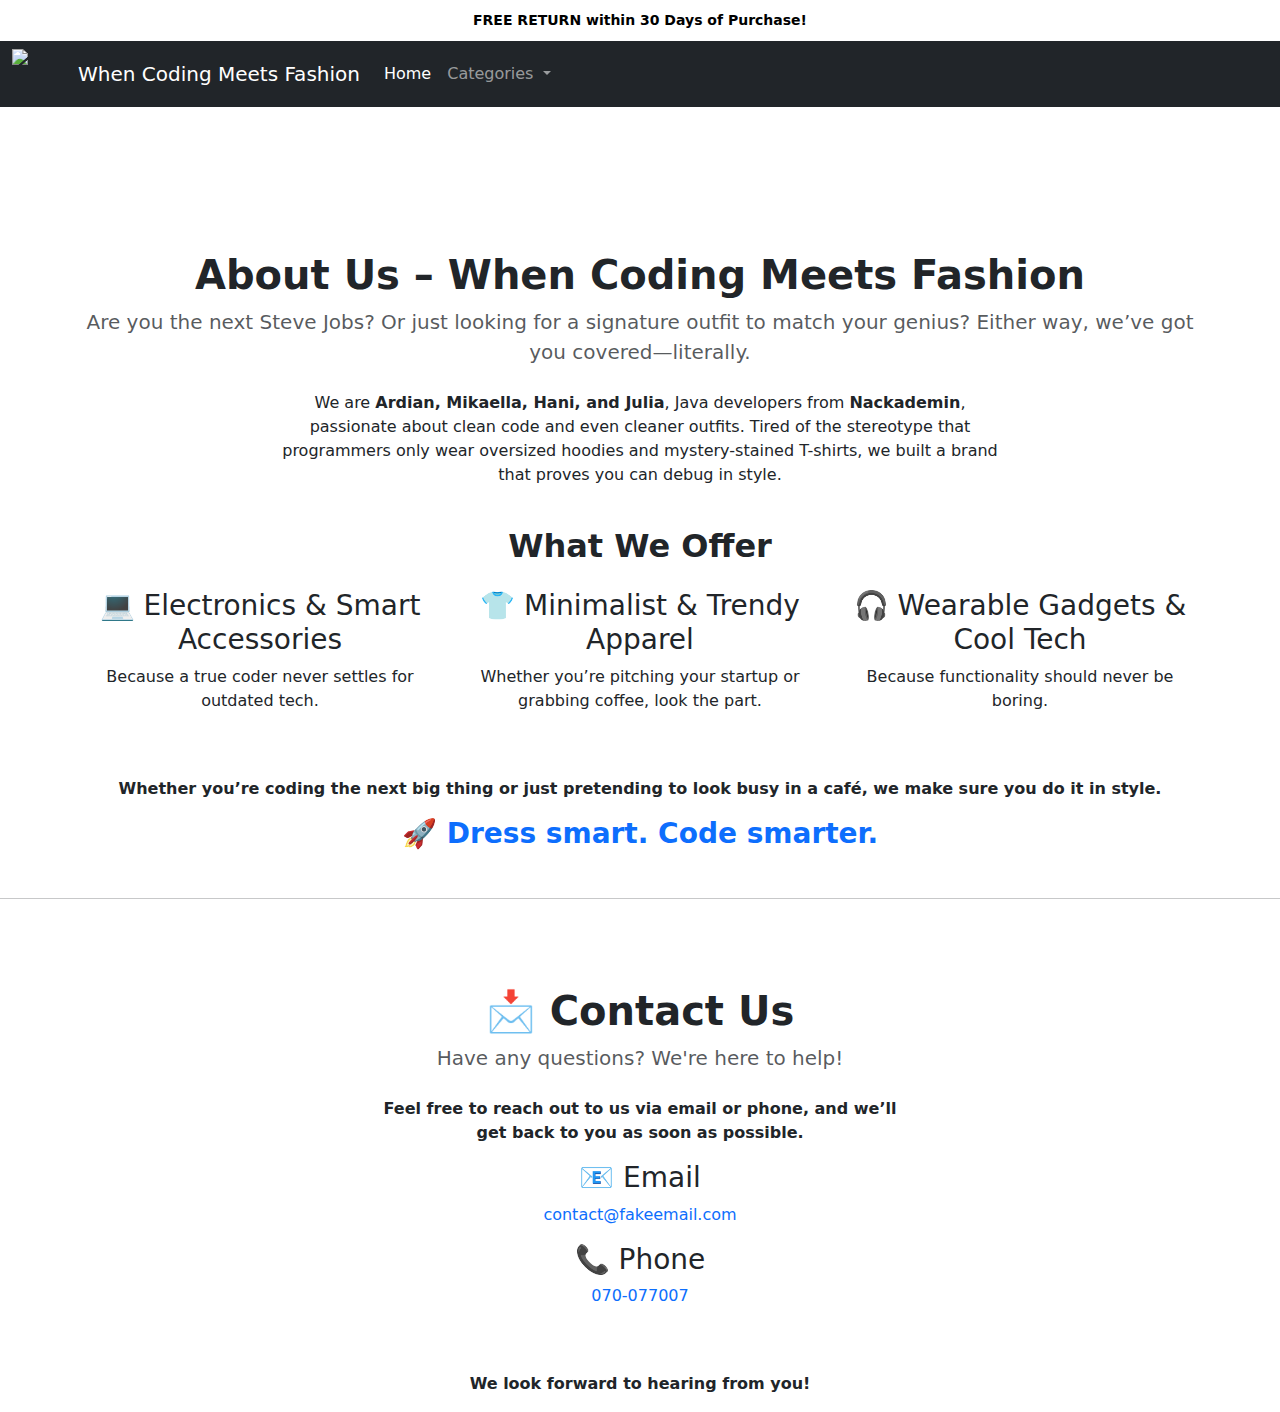
==== AboutUs.html @ fd047768 "Navbar "Categories"" ====
<!DOCTYPE html>
<html lang="en">
  <head>
    <meta charset="UTF-8" />
    <meta name="viewport" content="width=device-width, initial-scale=1.0" />
    <title>Web Shop</title>
    <link rel="stylesheet" href="style.css" />
    <link
      rel="stylesheet"
      href="https://cdn.jsdelivr.net/npm/bootstrap@5.1.3/dist/css/bootstrap.min.css"
    />
  </head>
  <body>
    <!-- HEADER -->
    <header>
      <!-- Free Delivery Header -->
      <div class="header-banner text-center">
        FREE RETURN within 30 Days of Purchase!
      </div>

      <!-- NAV -->
      <nav class="navbar navbar-expand-lg navbar-dark bg-dark">
        <!-- Ändrar färg på NavBar -->
        <div class="container-fluid">
          <!-- Image Logo-->

          <img
            src="Images/logoipsum-361.svg"
            alt="Logo"
            width="50"
            height="50"
            class="d-inline-block align-text-top"
          />
          <a class="navbar-brand ms-3" href="index.html"
            >When Coding Meets Fashion</a
          >
          <button
            class="navbar-toggler"
            type="button"
            data-bs-toggle="collapse"
            data-bs-target="#navbarSupportedContent"
            aria-controls="navbarSupportedContent"
            aria-expanded="false"
            aria-label="Toggle navigation"
          >
            <span class="navbar-toggler-icon"></span>
          </button>
          <div class="collapse navbar-collapse" id="navbarSupportedContent">
            <ul class="navbar-nav me-auto mb-2 mb-lg-0">
              <li class="nav-item">
                <a class="nav-link active" aria-current="page" href="index.html"
                  >Home</a
                >
              </li>
              <li class="nav-item dropdown">
                <a
                  class="nav-link dropdown-toggle"
                  href="#"
                  role="button"
                  data-bs-toggle="dropdown"
                  aria-expanded="false"
                >
                  <!--  Dropdown Menu -->
                  Categories
                </a>
                <ul class="dropdown-menu">
                  <li>
                    <a class="dropdown-item" href="products.html"
                      >All Products</a
                    >
                  </li>
                  <li>
                    <a class="dropdown-item" href="products.html?category=men"
                      >Mens Clothing</a
                    >
                  </li>
                  <li>
                    <a class="dropdown-item" href="products.html?category=women"
                      >Womans Clothing</a
                    >
                  </li>
                  <li>
                    <a
                      class="dropdown-item"
                      href="products.html?category=jewelery"
                      >Jewelery</a
                    >
                  </li>
                  <li>
                    <a
                      class="dropdown-item"
                      href="products.html?category=electronics"
                      >Electronics</a
                    >
                  </li>
                  <li><hr class="dropdown-divider" /></li>
                  <li>
                    <a class="dropdown-item" href="AboutUs.html">About Us</a>
                    <a class="dropdown-item" href="AboutUs.html#contactID"
                      >Contact Us</a
                    >
                  </li>
                </ul>
              </li>
            </ul>
          </div>
        </div>
      </nav>
    </header>

    <br /><br /><br /><br />
    <!-- About us  -->

    <div class="container mt-5">
      <div class="text-center">
        <h1 class="fw-bold">About Us – When Coding Meets Fashion</h1>
        <p class="lead text-muted">
          Are you the next Steve Jobs? Or just looking for a signature outfit to
          match your genius? Either way, we’ve got you covered—literally.
        </p>
      </div>

      <div class="row justify-content-center mt-4">
        <div class="col-md-8">
          <p class="text-center">
            We are <strong>Ardian, Mikaella, Hani, and Julia</strong>, Java
            developers from <strong>Nackademin</strong>, passionate about clean
            code and even cleaner outfits. Tired of the stereotype that
            programmers only wear oversized hoodies and mystery-stained
            T-shirts, we built a brand that proves you can debug in style.
          </p>
        </div>
      </div>

      <div class="row text-center mt-4">
        <h2 class="fw-semibold">What We Offer</h2>
        <div class="col-md-4 mt-3">
          <h3>💻 Electronics & Smart Accessories</h3>
          <p>Because a true coder never settles for outdated tech.</p>
        </div>
        <div class="col-md-4 mt-3">
          <h3>👕 Minimalist & Trendy Apparel</h3>
          <p>
            Whether you’re pitching your startup or grabbing coffee, look the
            part.
          </p>
        </div>
        <div class="col-md-4 mt-3">
          <h3>🎧 Wearable Gadgets & Cool Tech</h3>
          <p>Because functionality should never be boring.</p>
        </div>
      </div>

      <div class="text-center mt-5">
        <p class="fw-bold">
          Whether you’re coding the next big thing or just pretending to look
          busy in a café, we make sure you do it in style.
        </p>
        <h3 class="text-primary fw-bold">🚀 Dress smart. Code smarter.</h3>
      </div>
    </div>
    <br />
    <hr id="contactID" />
    <br />
    <div class="container mt-5">
      <div class="text-center">
        <h1 class="fw-bold">📩 Contact Us</h1>
        <p class="lead text-muted">Have any questions? We're here to help!</p>
      </div>

      <div class="row justify-content-center mt-4">
        <div class="col-md-6 text-center">
          <p class="fw-semibold">
            Feel free to reach out to us via email or phone, and we’ll get back
            to you as soon as possible.
          </p>

          <div class="mt-3">
            <h3>📧 Email</h3>
            <p>
              <a
                href="mailto:contact@fakeemail.com"
                class="text-decoration-none"
                >contact@fakeemail.com</a
              >
            </p>
          </div>

          <div class="mt-3">
            <h3>📞 Phone</h3>
            <p>
              <a href="tel:0707007" class="text-decoration-none">070-077007</a>
            </p>
          </div>
        </div>
      </div>

      <div class="text-center mt-5">
        <p class="fw-bold">We look forward to hearing from you!</p>
      </div>
    </div>

    <!-- Lägg till Bootstrap JavaScript -->
    <script src="https://cdn.jsdelivr.net/npm/@popperjs/core@2.11.6/dist/umd/popper.min.js"></script>
    <script src="https://cdn.jsdelivr.net/npm/bootstrap@5.1.3/dist/js/bootstrap.bundle.min.js"></script>
    <script src="product.js"></script>
  </body>
</html>
---- style.css ----
.header-banner {
            background-color: #ffffff; 
            color: #000; 
            text-align: center;
            padding: 10px;
            font-weight: bold;
            font-size: 14px;
        }


        .hover-zoom {
            transition: transform 0.3s ease-in-out;
          }
          
          .hover-zoom:hover {
            transform: scale(1.1);
          }
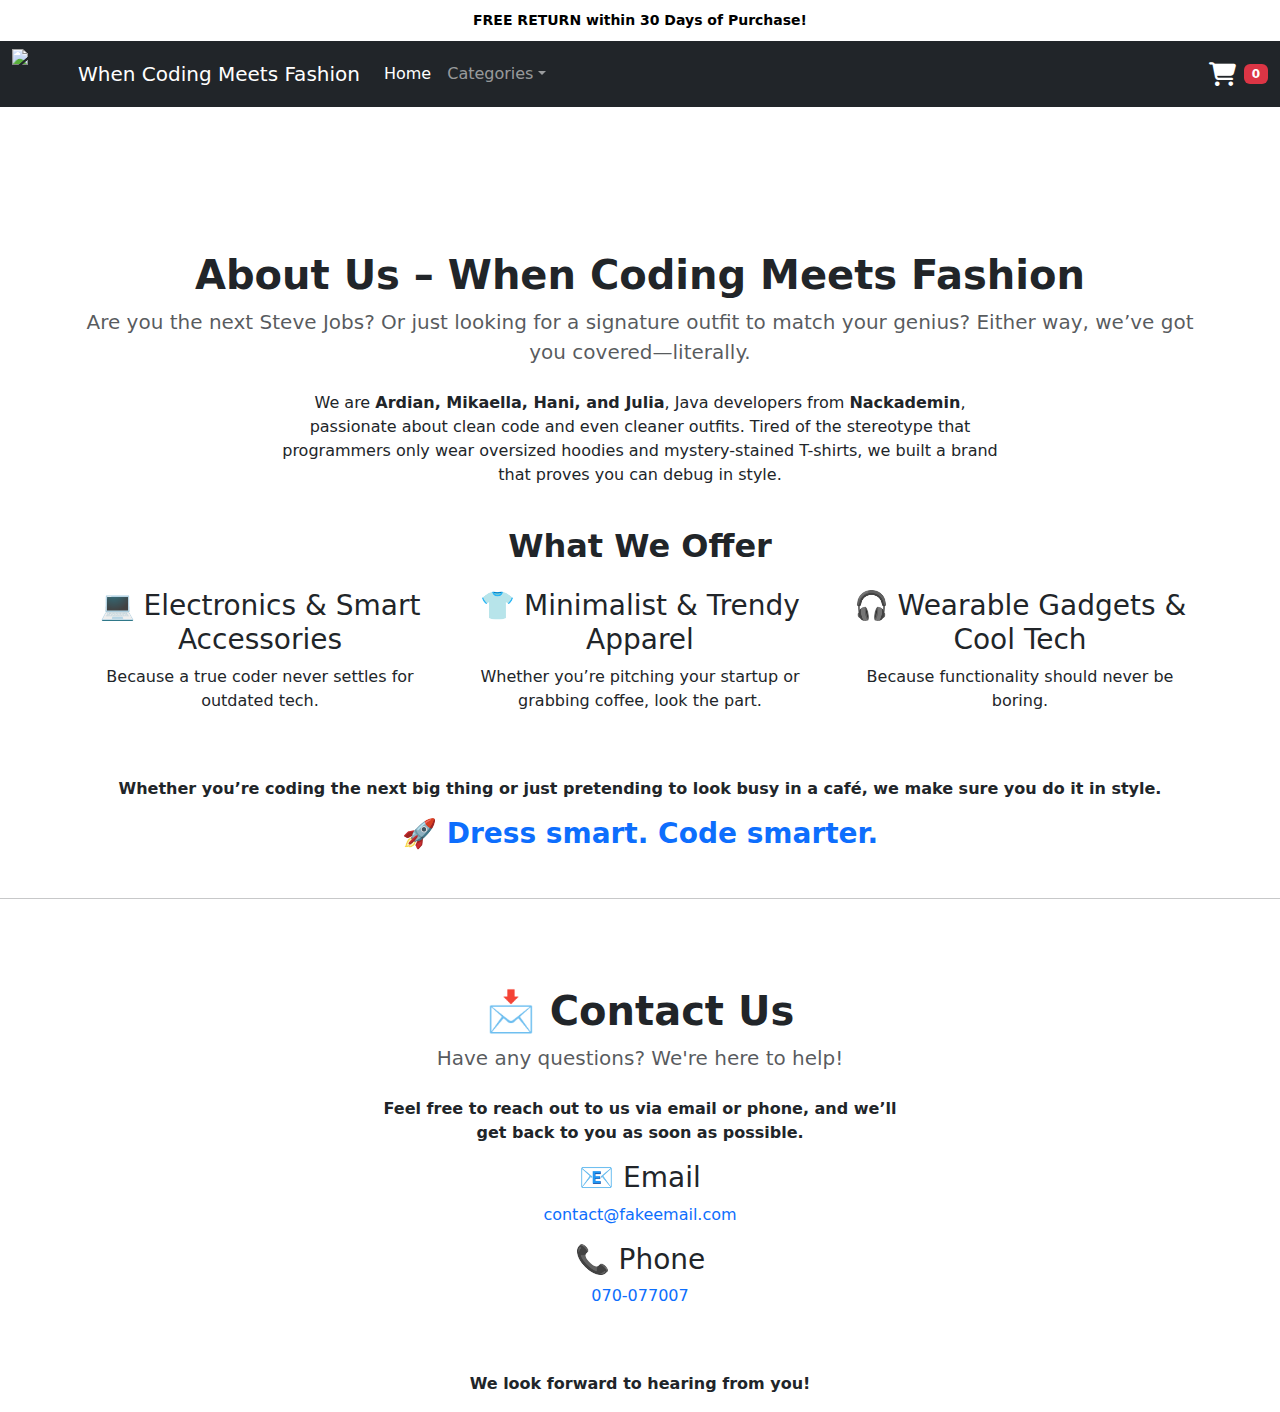
==== commit a82c62e1: "added icon + counter in navbar" ====
--- a/AboutUs.html
+++ b/AboutUs.html
@@ -9,6 +9,10 @@
       rel="stylesheet"
       href="https://cdn.jsdelivr.net/npm/bootstrap@5.1.3/dist/css/bootstrap.min.css"
     />
+    <link
+      rel="stylesheet"
+      href="https://cdnjs.cloudflare.com/ajax/libs/font-awesome/6.5.1/css/all.min.css"
+    />
   </head>
   <body>
     <!-- HEADER -->
@@ -20,10 +24,7 @@
 
       <!-- NAV -->
       <nav class="navbar navbar-expand-lg navbar-dark bg-dark">
-        <!-- Ändrar färg på NavBar -->
         <div class="container-fluid">
-          <!-- Image Logo-->
-
           <img
             src="Images/logoipsum-361.svg"
             alt="Logo"
@@ -34,6 +35,7 @@
           <a class="navbar-brand ms-3" href="index.html"
             >When Coding Meets Fashion</a
           >
+
           <button
             class="navbar-toggler"
             type="button"
@@ -45,6 +47,7 @@
           >
             <span class="navbar-toggler-icon"></span>
           </button>
+
           <div class="collapse navbar-collapse" id="navbarSupportedContent">
             <ul class="navbar-nav me-auto mb-2 mb-lg-0">
               <li class="nav-item">
@@ -59,10 +62,8 @@
                   role="button"
                   data-bs-toggle="dropdown"
                   aria-expanded="false"
+                  >Categories</a
                 >
-                  <!--  Dropdown Menu -->
-                  Categories
-                </a>
                 <ul class="dropdown-menu">
                   <li>
                     <a class="dropdown-item" href="products.html"
@@ -76,7 +77,7 @@
                   </li>
                   <li>
                     <a class="dropdown-item" href="products.html?category=women"
-                      >Womans Clothing</a
+                      >Womens Clothing</a
                     >
                   </li>
                   <li>
@@ -103,6 +104,15 @@
                 </ul>
               </li>
             </ul>
+
+            <!-- Cart Icon with Counter -->
+            <div class="d-flex align-items-center">
+              <i
+                class="fa-solid fa-cart-shopping"
+                style="color: #ffffff; font-size: 1.5rem; cursor: pointer"
+              ></i>
+              <span id="cart-counter" class="badge bg-danger ms-2">0</span>
+            </div>
           </div>
         </div>
       </nav>
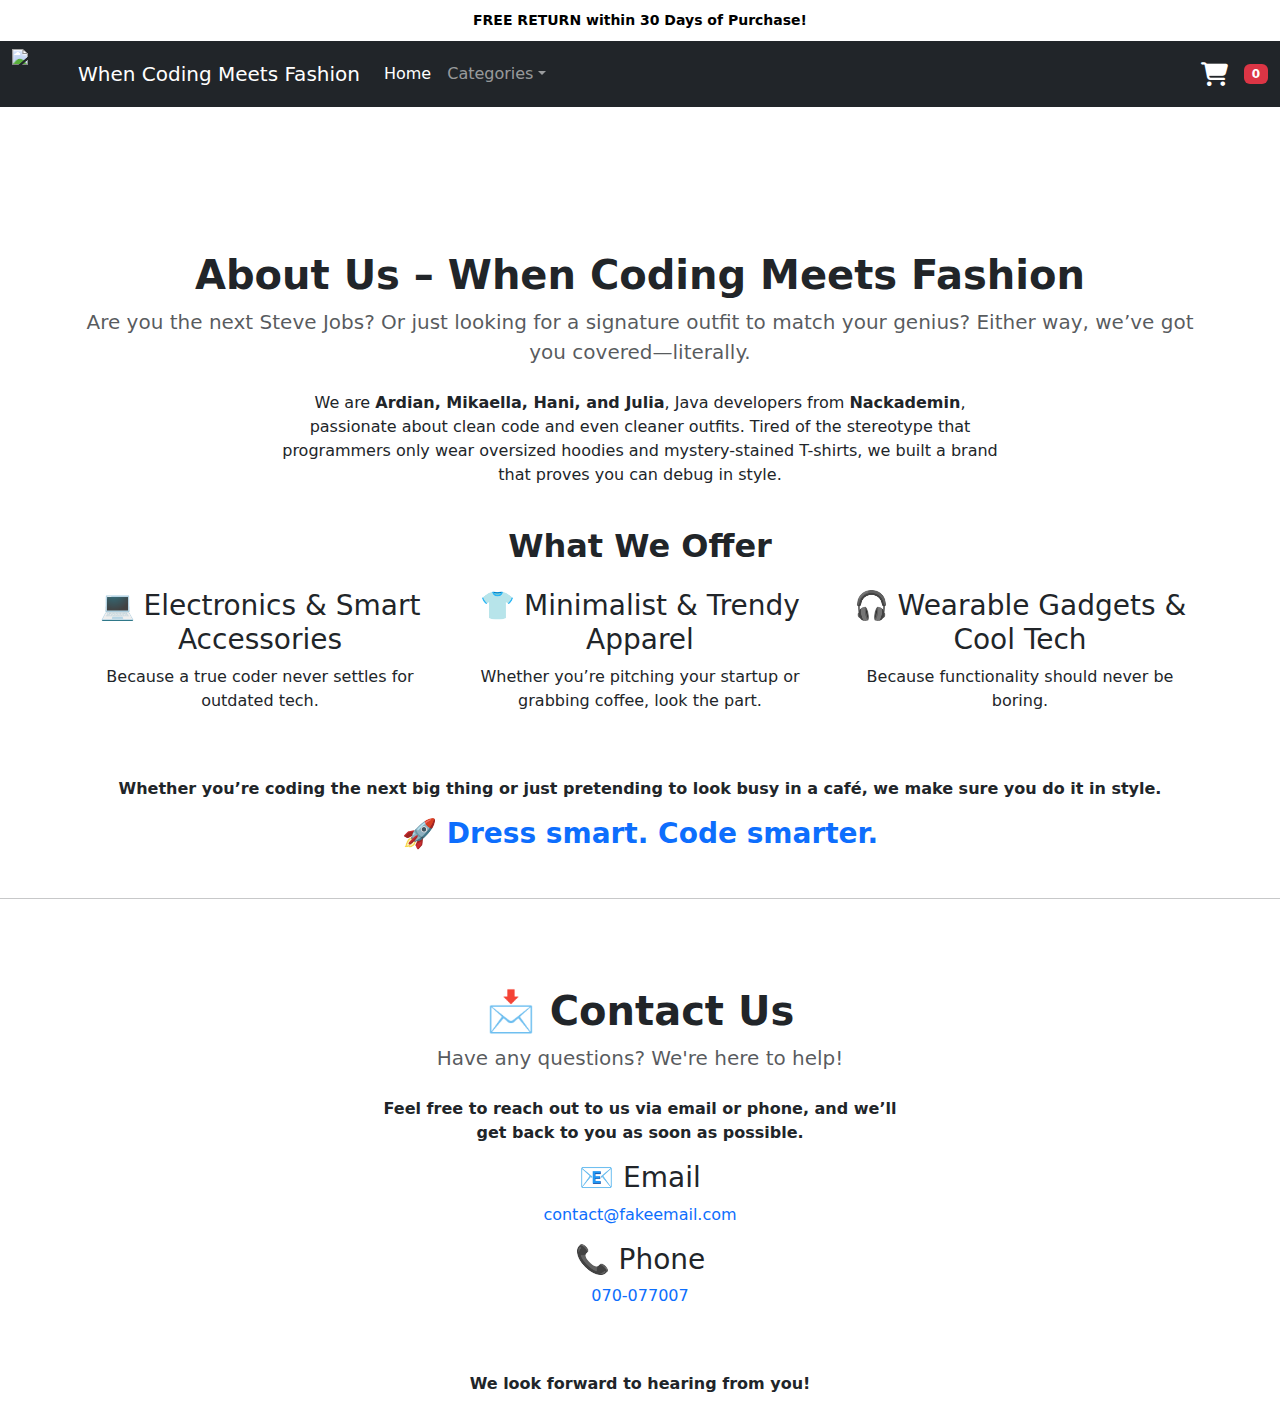
==== commit 348cb3d1: "margin between cart and counter" ====
--- a/AboutUs.html
+++ b/AboutUs.html
@@ -111,7 +111,7 @@
                 class="fa-solid fa-cart-shopping"
                 style="color: #ffffff; font-size: 1.5rem; cursor: pointer"
               ></i>
-              <span id="cart-counter" class="badge bg-danger ms-2">0</span>
+              <span id="cart-counter" class="badge bg-danger ms-3">0</span>
             </div>
           </div>
         </div>
--- a/style.css
+++ b/style.css
@@ -1,21 +1,95 @@
-
-        .header-banner {
-            background-color: #ffffff; 
-            color: #000; 
-            text-align: center;
-            padding: 10px;
-            font-weight: bold;
-            font-size: 14px;
-        }
+.header-banner {
+  background-color: #ffffff; 
+  color: #000; 
+  text-align: center;
+  padding: 10px;
+  font-weight: bold;
+  font-size: 14px;
+}
 
 
-        .hover-zoom {
-            transition: transform 0.3s ease-in-out;
-          }
-          
-          .hover-zoom:hover {
-            transform: scale(1.1);
-          }
+.hover-zoom {
+  transition: transform 0.3s ease-in-out;
+}
 
-          
-   
+.hover-zoom:hover {
+  transform: scale(1.1);
+}
+.category-image {
+  width: 250px;
+  height: auto;
+}
+.product-form-container{
+display: flex;
+flex-direction: row;
+justify-content: space-between;
+}
+
+.order-card{
+margin: auto;
+}
+
+.order-confirmation-text{
+text-align: center;
+margin-top: 5em;
+}
+
+
+.modal-content {
+position: relative;
+margin: auto;
+width: 90%;
+max-width: 600px;
+background-color: #fff;
+border: none;
+border-radius: 8px;
+padding: 20px;
+box-shadow: 0 5px 20px rgba(0, 0, 0, 0.2); 
+}
+
+
+.modal {
+width: 100%;
+max-width: 600px;
+background-color: rgba(255, 255, 255, 0.95);
+box-shadow: 0 5px 15px rgba(0, 0, 0, 0.3);
+text-align: center;
+padding: 20px;
+border-radius: 8px;
+}
+.close {
+position: absolute;
+top: 10px;
+right: 20px;
+font-size: 28px;
+font-weight: bold;
+color: #333;
+cursor: pointer;
+z-index: 1001; 
+}
+
+.close:hover {
+color: #000;
+}
+
+.modal-overlay {
+display: flex;
+justify-content: center;
+align-items: center;
+position: fixed;
+top: 0;
+left: 0;
+width: 100%;
+height: 100%;
+background: rgba(0, 0, 0, 0.5);
+z-index: 1000;
+}
+
+.card.order-card {
+border: none;
+box-shadow: none;
+}
+
+.footer {
+  background-color: rgba(0, 0, 0, 0.2)
+}